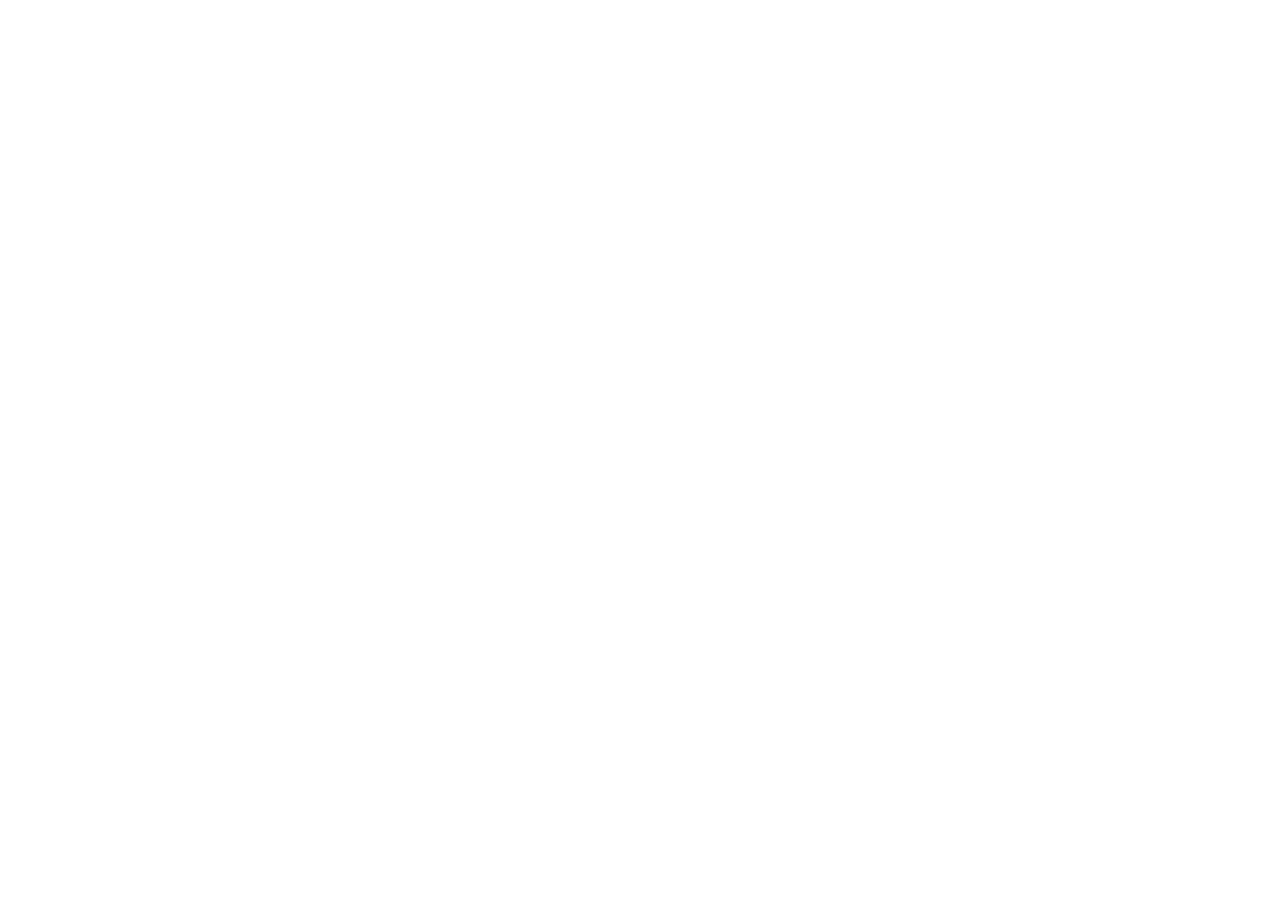
==== assets/category.html @ f24fa103 "a" ====
<!DOCTYPE html>
<html>
<head>
    <meta charset="UTF-8">
    <meta name="viewport" content="width=device-width, initial-scale=1.0">
    <link rel="stylesheet" href="../assets/css/style.category.css">
    <script src="../assets/js/scripit.category.js"></script>
    <title>Document</title>
</head>
<body>
    
</body>
</html>
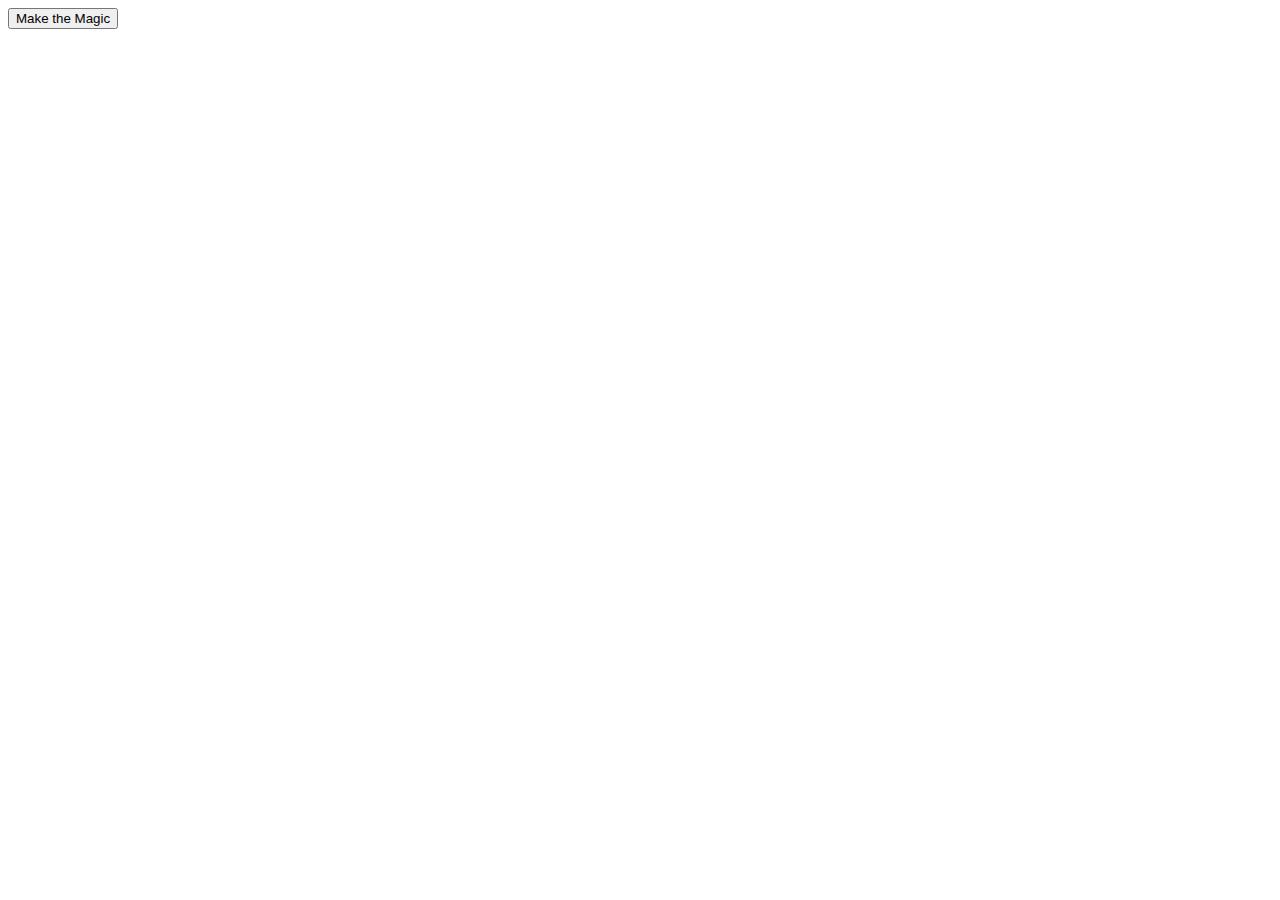
==== commit 6845b32c: "feat: creat creatcategory function" ====
--- a/assets/category.html
+++ b/assets/category.html
@@ -8,6 +8,6 @@
     <title>Document</title>
 </head>
 <body>
-    
+    <button onclick="createCategory()">Make the Magic</button>
 </body>
 </html>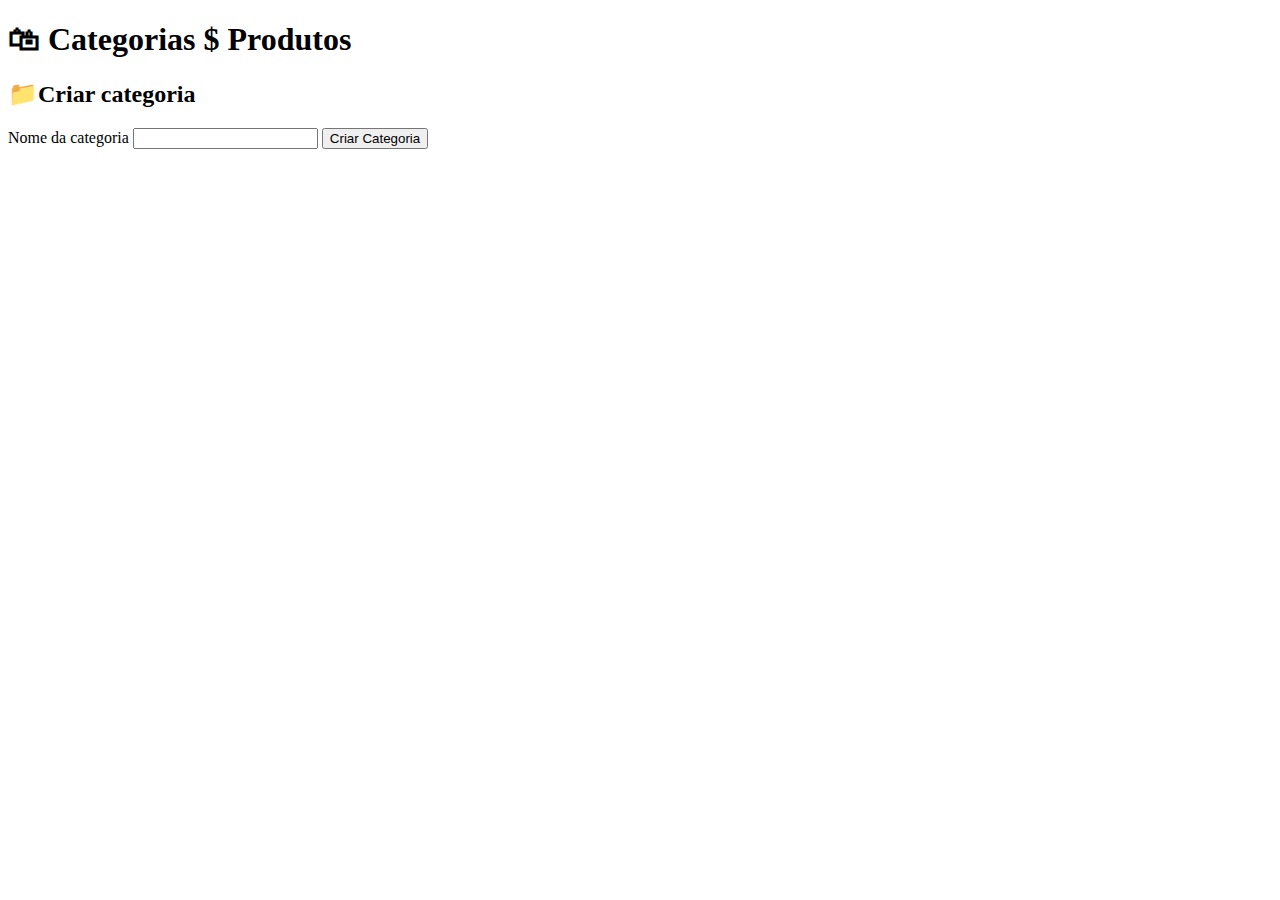
==== commit 07b86a4b: "feat: initiate html" ====
--- a/assets/category.html
+++ b/assets/category.html
@@ -8,6 +8,14 @@
     <title>Document</title>
 </head>
 <body>
-    <button onclick="createCategory()">Make the Magic</button>
+    <div id="container">
+        <h1>🛍 Categorias $ Produtos</h1>
+        <div class="form-container">
+            <h2>📁Criar categoria</h2>
+            <label for="">Nome da categoria</label>
+            <input type="text" id="categoryName" required/>
+            <button class="btn ">Criar Categoria</button>
+        </div>
+    </div>
 </body>
 </html>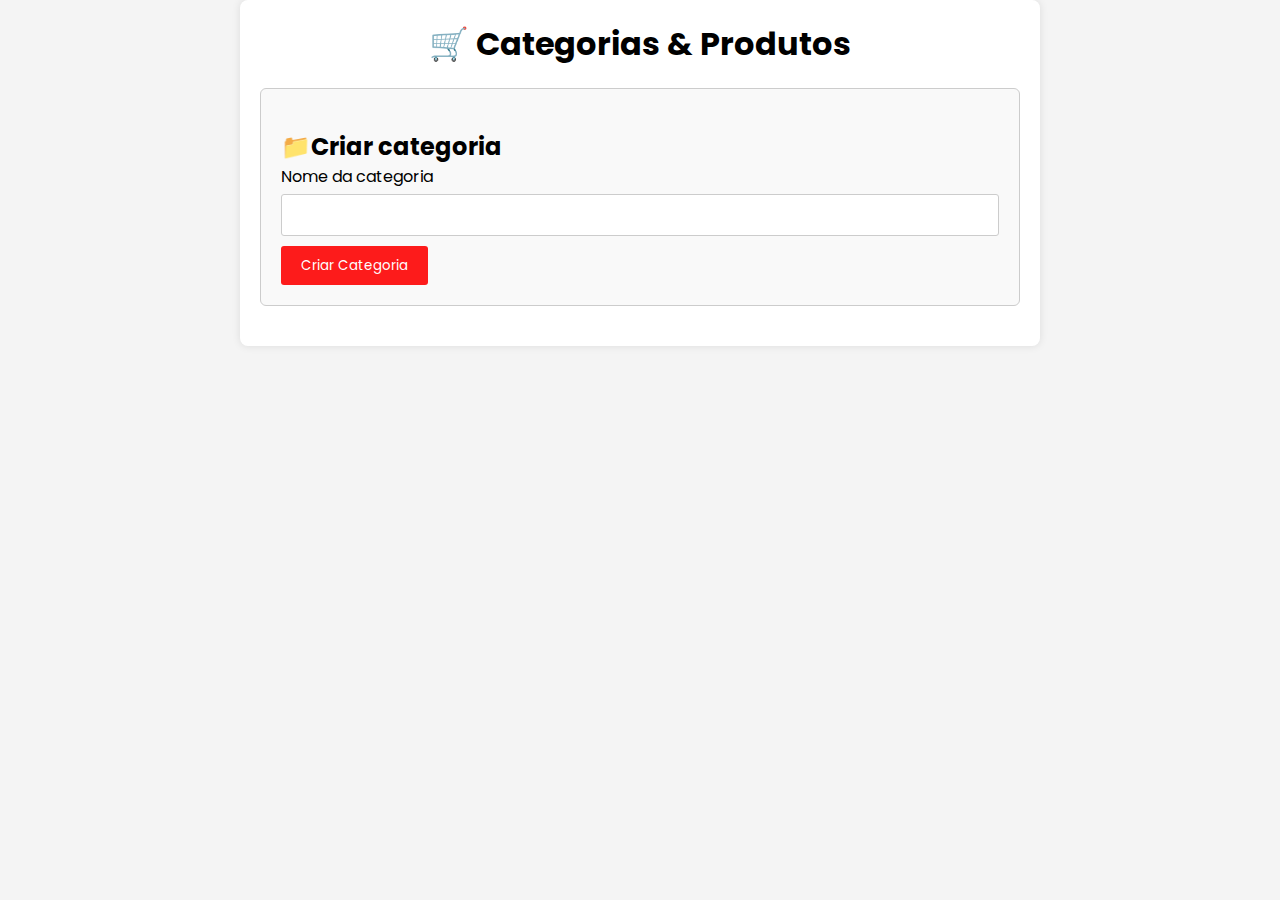
==== commit 32dc1935: "creat form category style" ====
--- a/assets/category.html
+++ b/assets/category.html
@@ -9,7 +9,7 @@
 </head>
 <body>
     <div id="container">
-        <h1>🛍 Categorias $ Produtos</h1>
+        <h1>🛒 Categorias & Produtos</h1>
         <div class="form-container">
             <h2>📁Criar categoria</h2>
             <label for="">Nome da categoria</label>
--- a/assets/css/style.category.css
+++ b/assets/css/style.category.css
@@ -0,0 +1,68 @@
+@import url('https://fonts.googleapis.com/css2?family=Poppins:wght@100;200;300;400;500;600&display=swap');
+
+*{
+    margin: 0;
+    padding: 0;
+    box-sizing: border-box;
+    font-family: 'Poppins', sans-serif;
+}
+
+body{
+    background-color: #f4f4f4;
+}
+
+#container{
+    max-width: 50rem; /*800px */
+    margin: 0 auto;
+    background-color: #fff;
+    padding: 1.25rem; /* 20px */
+    border-radius: 0.5rem; /*8px*/
+    box-shadow: 0 0 0.5rem rgba(0, 0, 0, 0.1);
+}
+
+h1{
+    text-align: center;
+    margin-bottom: 1.25rem; /*20px*/
+}
+
+h2{
+    margin-top: 1.25rem; /*20px*/
+}
+
+.form-container{
+    border: 1px solid #ccc;
+    padding: 1.25rem; /*20px*/
+    margin-bottom: 1.25rem; /*20px*/
+    border-radius: 6px;
+    background-color: #f9f9f9;
+}
+
+.form-container label {
+    display: block;
+    margin-bottom: 0.31rem; /*5px*/
+}
+
+.form-container input[type="text"]{
+    width: 100%;
+    padding: 0.62rem; /*10px*/
+    margin-bottom: 0.62rem; /*10px*/
+    border: 1px solid #ccc;
+    border-radius: 3px;
+    box-sizing: border-box;
+}
+
+.btn{
+    background-color: #fd1b1b;
+    color: #fff;
+    padding: 0.62rem 1.25rem; /*10px 20px*/
+    border: none;
+    cursor: pointer;
+    border-radius: 3px;
+    transition: background-color 0.3s ease;
+}
+
+.btn:hover {
+    background-color: #e60e0e;
+    color: #fff;
+    transform: scale(1.01);
+}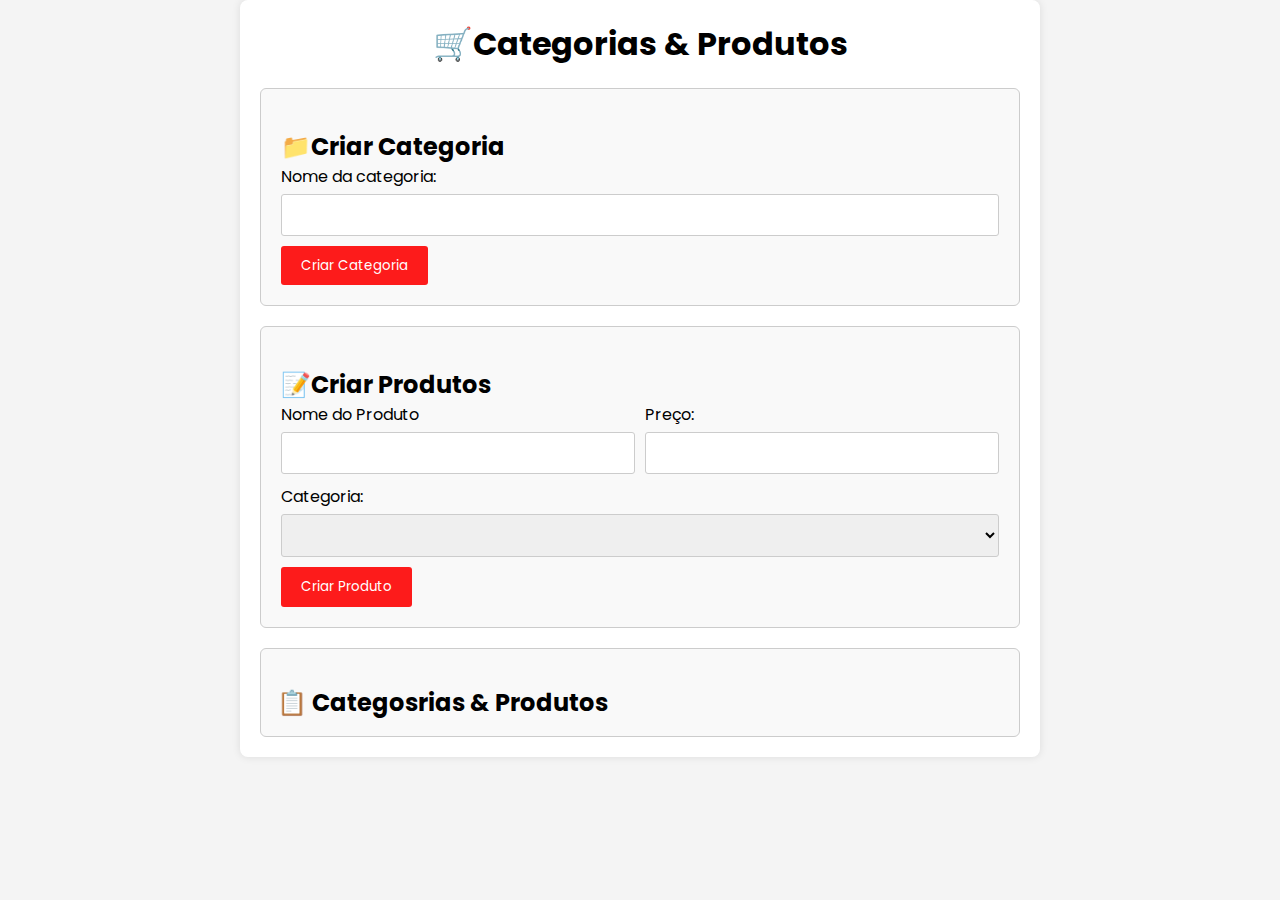
==== commit b0bd8a18: "feat: finish products style" ====
--- a/assets/category.html
+++ b/assets/category.html
@@ -1,21 +1,49 @@
 <!DOCTYPE html>
-<html>
+<html >
 <head>
     <meta charset="UTF-8">
     <meta name="viewport" content="width=device-width, initial-scale=1.0">
     <link rel="stylesheet" href="../assets/css/style.category.css">
     <script src="../assets/js/scripit.category.js"></script>
-    <title>Document</title>
+    <title>Categorias & Produtos</title>
 </head>
 <body>
     <div id="container">
-        <h1>🛒 Categorias & Produtos</h1>
+        <h1>🛒Categorias & Produtos</h1>
         <div class="form-container">
-            <h2>📁Criar categoria</h2>
-            <label for="">Nome da categoria</label>
+            <h2> 📁Criar Categoria </h2>
+            <label for="">Nome da categoria:</label>
             <input type="text" id="categoryName" required/>
-            <button class="btn ">Criar Categoria</button>
+            <button class="btn">Criar Categoria</button>
+      </div>
+
+      <div class="form-container">
+        <h2>📝Criar Produtos</h2>
+        <div id="productInfos">
+         <div class="productInputs">
+           <label for="productName">Nome do Produto</label>
+           <input type="text" id="productName" required/>
         </div>
-    </div>
+
+        <div class="productInputs">
+           <label for="Number">Preço:</label>
+           <input type="text" for="Number" id="productprice" required/>
+         </div>
+       </div>
+
+       <label for="">Categoria:</label>
+       <select id="productCategory" required>
+       
+    </select>
+    <button class="btn">Criar Produto</button>
+     </div>
+
+     <!--List of categories and products-->
+
+     <div class="list-container">
+        <h2>📋 Categosrias & Produtos</h2>
+        <ul id="categoriesList"></ul>
+     </div>
+   </div>
 </body>
 </html>--- a/assets/css/style.category.css
+++ b/assets/css/style.category.css
@@ -42,7 +42,8 @@
     margin-bottom: 0.31rem; /*5px*/
 }
 
-.form-container input[type="text"]{
+.form-container input,
+select{
     width: 100%;
     padding: 0.62rem; /*10px*/
     margin-bottom: 0.62rem; /*10px*/
@@ -51,6 +52,19 @@
     box-sizing: border-box;
 }
 
+#productInfos {
+    display: flex;
+    justify-content: space-between;
+    align-items: center;
+    gap: 0.62rem;
+}
+
+.productInputs{
+    display: flex;
+    flex-direction: column;
+    justify-content: space-between;
+    width: 100%;
+}
 .btn{
     background-color: #fd1b1b;
     color: #fff;
@@ -65,4 +79,27 @@
     background-color: #e60e0e;
     color: #fff;
     transform: scale(1.01);
-}+}
+
+.list-container{
+    background-color: #f9f9f9;
+    padding: 1rem;
+    border: 1px solid #ccc;
+    border-radius: 6px;
+    max-height: 20rem; /*320px*/
+    overflow-y: auto;
+}
+
+.list-container ul{
+    list-style: none;
+    padding: 0;
+    margin: 0;
+}
+
+.list-container li{
+    margin-bottom: 0.62rem;
+    padding: 0.62rem;
+    background-color: #fff;
+    border: 1px solid #ccc;
+    border-radius: 3px;
+}
